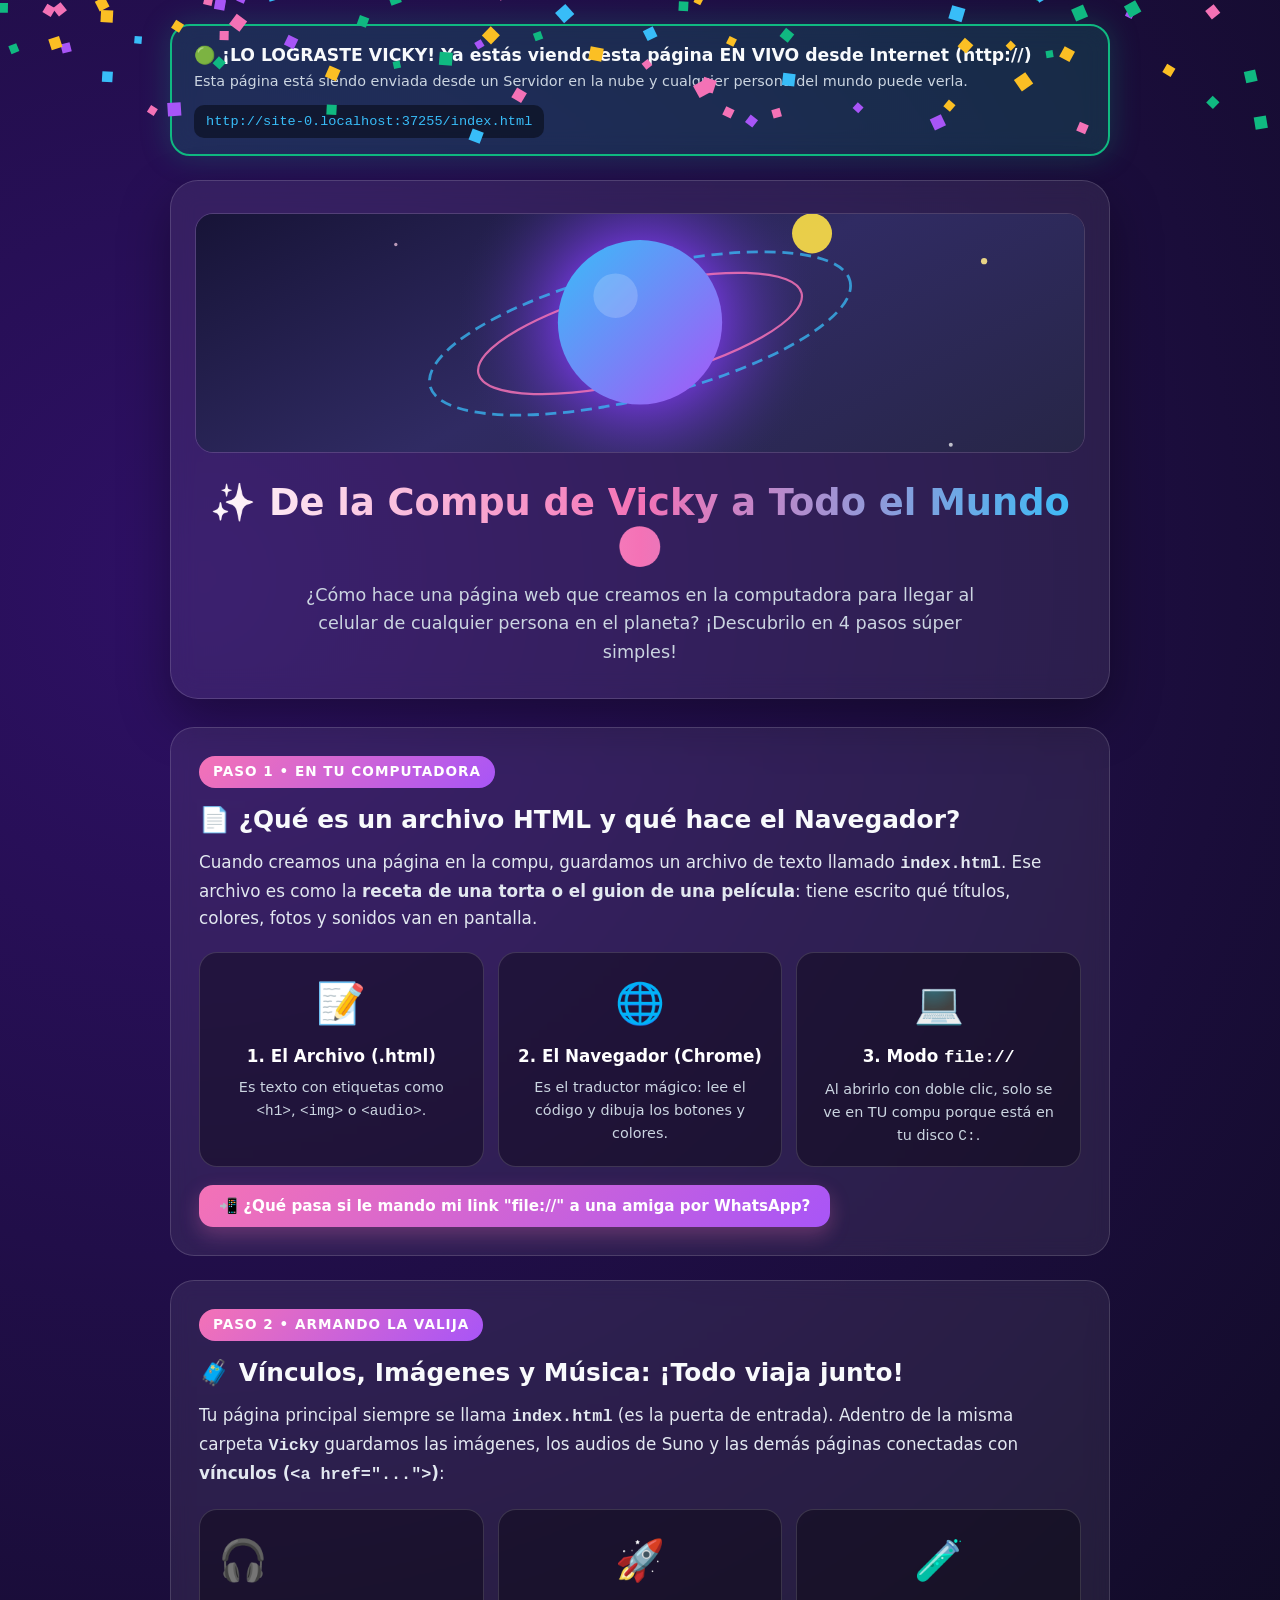
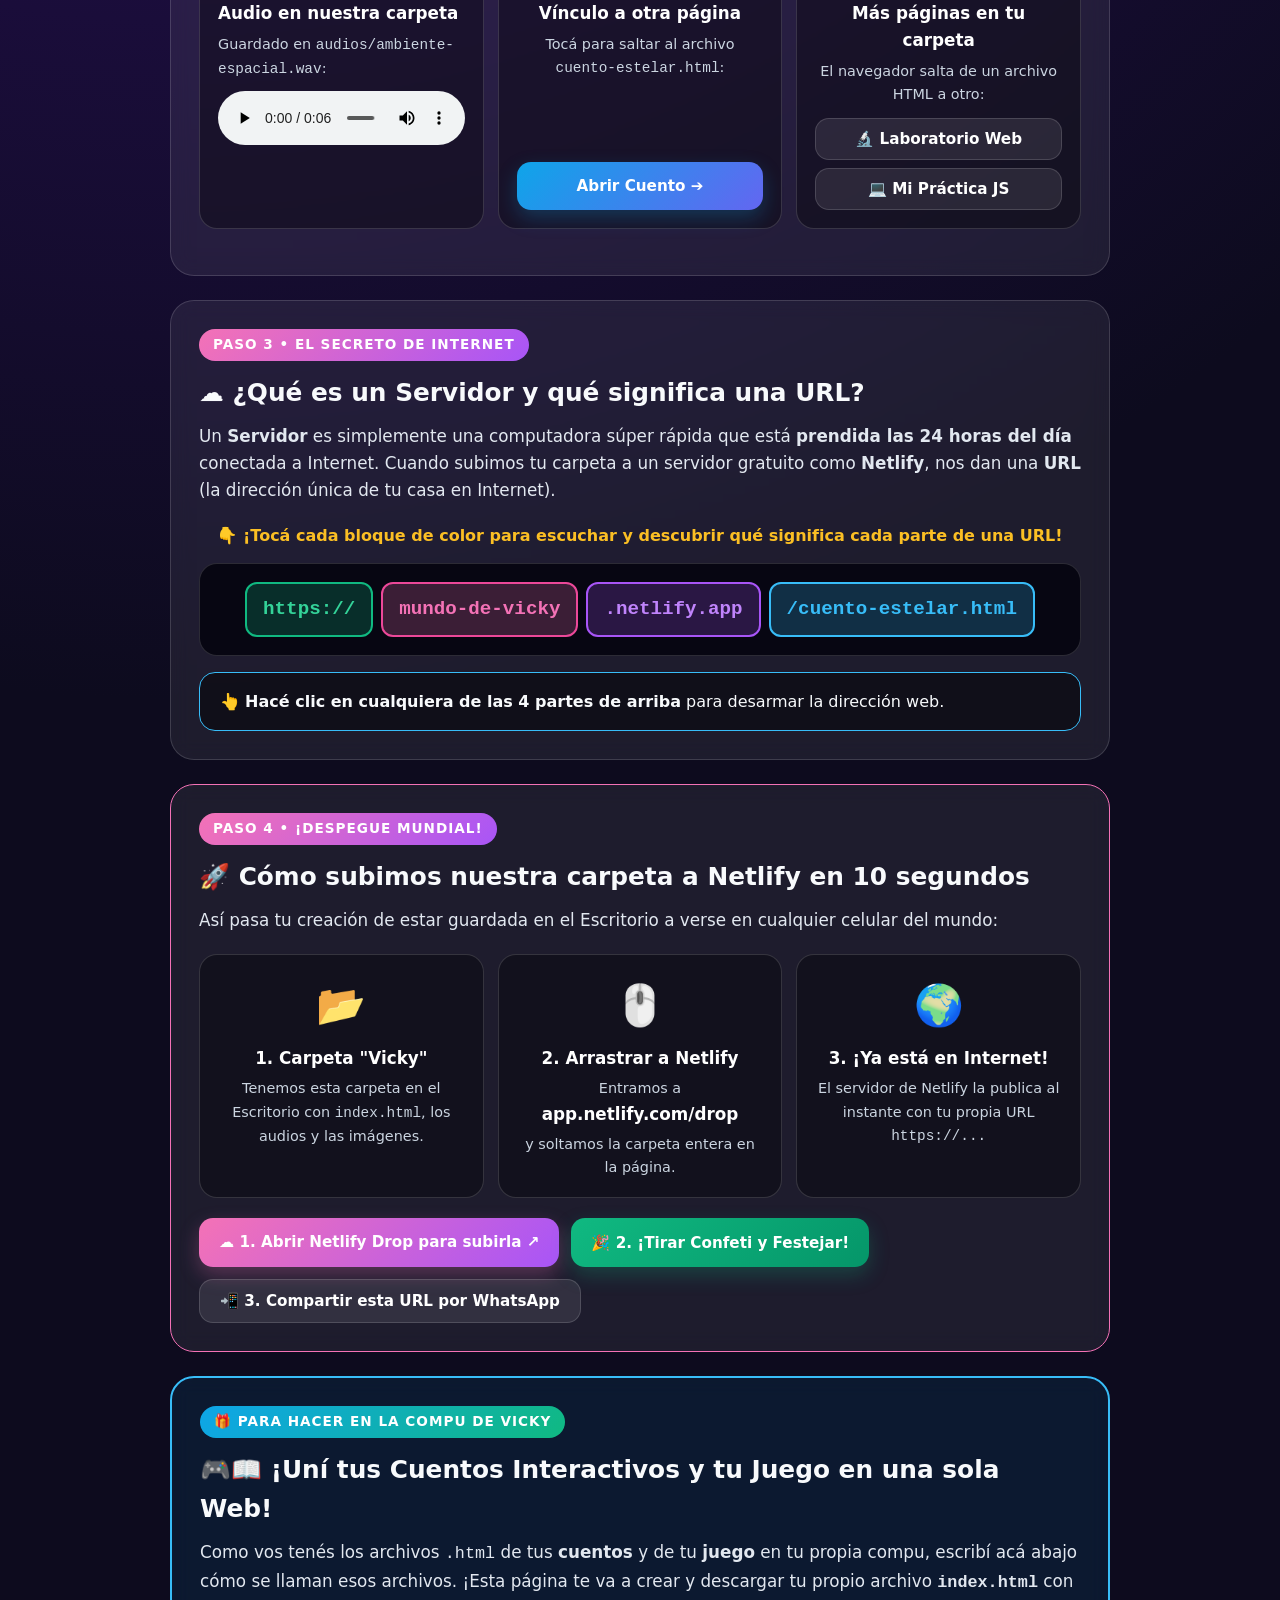
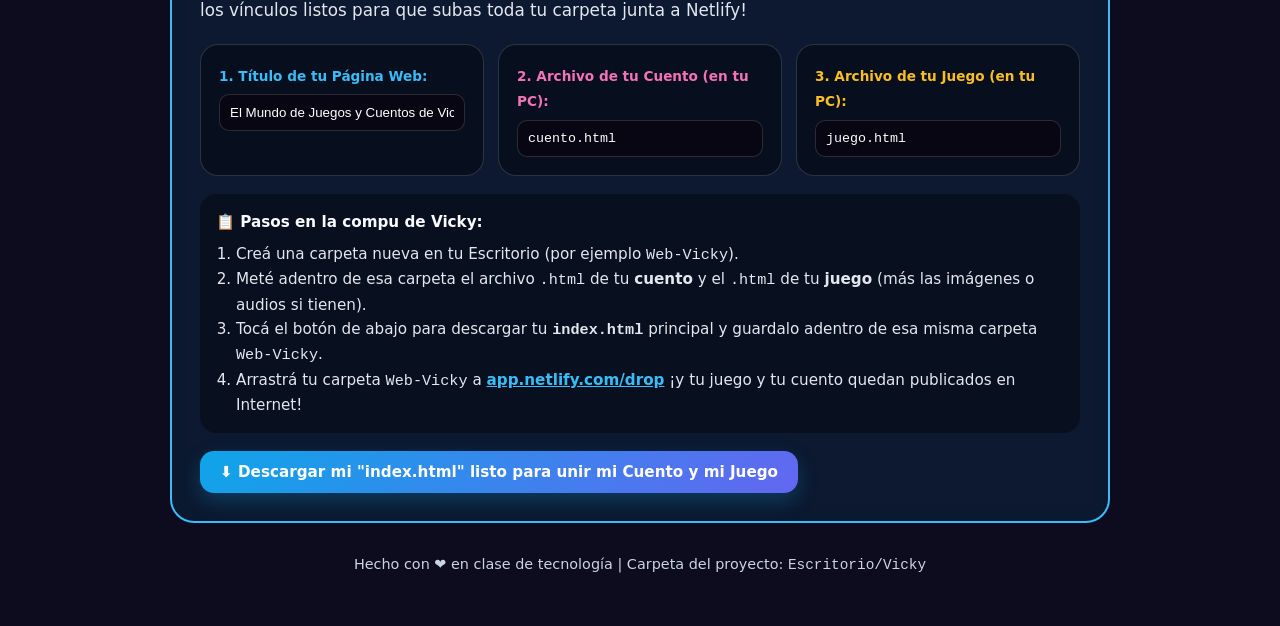
==== index.html @ 385032ac "Subir web interactiva de la clase de Vicky" ====
<!DOCTYPE html>
<html lang="es">
<head>
  <meta charset="UTF-8">
  <meta name="viewport" content="width=device-width, initial-scale=1.0">
  <title>✨ El Viaje de una Web: De la Compu de Vicky a Internet 🌍</title>
  <style>
    :root {
      --bg-dark: #0d0b1e;
      --card-bg: rgba(255, 255, 255, 0.07);
      --border: rgba(255, 255, 255, 0.15);
      --pink: #f472b6;
      --purple: #a855f7;
      --cyan: #38bdf8;
      --green: #10b981;
      --amber: #fbbf24;
      --text: #f8fafc;
      --muted: #cbd5e1;
    }

    * { box-sizing: border-box; margin: 0; padding: 0; }

    body {
      font-family: 'Segoe UI', system-ui, -apple-system, sans-serif;
      background: radial-gradient(circle at 15% 15%, #2e1065 0%, var(--bg-dark) 50%),
                  radial-gradient(circle at 85% 80%, #0c4a6e 0%, var(--bg-dark) 55%);
      color: var(--text);
      min-height: 100vh;
      padding: 24px 16px 70px;
      line-height: 1.6;
    }

    .contenedor { max-width: 940px; margin: 0 auto; position: relative; z-index: 2; }

    /* Detector Mágico Superior */
    .estado-banner {
      display: flex;
      flex-wrap: wrap;
      align-items: center;
      justify-content: space-between;
      gap: 12px;
      padding: 16px 22px;
      border-radius: 20px;
      margin-bottom: 24px;
      background: rgba(251, 191, 36, 0.14);
      border: 2px solid var(--amber);
      backdrop-filter: blur(12px);
      transition: all 0.3s ease;
    }

    .estado-banner.online {
      background: rgba(16, 185, 129, 0.18);
      border-color: var(--green);
      box-shadow: 0 0 30px rgba(16, 185, 129, 0.25);
    }

    .url-actual-pill {
      font-family: Consolas, monospace;
      font-size: 0.85rem;
      background: rgba(0, 0, 0, 0.45);
      padding: 6px 12px;
      border-radius: 10px;
      color: var(--cyan);
      word-break: break-all;
    }

    /* Encabezado Hero */
    .hero {
      text-align: center;
      background: var(--card-bg);
      border: 1px solid var(--border);
      border-radius: 28px;
      padding: 32px 24px;
      margin-bottom: 28px;
      backdrop-filter: blur(12px);
      box-shadow: 0 20px 50px rgba(0, 0, 0, 0.35);
    }

    .hero img {
      width: 100%;
      max-height: 240px;
      object-fit: cover;
      border-radius: 18px;
      margin-bottom: 20px;
      border: 1px solid var(--border);
    }

    h1 {
      font-size: 2.3rem;
      line-height: 1.2;
      margin-bottom: 12px;
      background: linear-gradient(90deg, #ffffff, var(--pink), var(--cyan));
      -webkit-background-clip: text;
      -webkit-text-fill-color: transparent;
    }

    .hero p {
      font-size: 1.1rem;
      color: var(--muted);
      max-width: 680px;
      margin: 0 auto;
    }

    /* Tarjetas de los 4 Pasos */
    .paso-card {
      background: var(--card-bg);
      border: 1px solid var(--border);
      border-radius: 24px;
      padding: 28px;
      margin-bottom: 24px;
      backdrop-filter: blur(10px);
      position: relative;
    }

    .paso-numero {
      display: inline-block;
      background: linear-gradient(135deg, var(--pink), var(--purple));
      color: #fff;
      font-weight: 800;
      font-size: 0.85rem;
      text-transform: uppercase;
      letter-spacing: 1px;
      padding: 5px 14px;
      border-radius: 999px;
      margin-bottom: 12px;
    }

    .paso-card h2 {
      font-size: 1.55rem;
      margin-bottom: 10px;
    }

    .explicacion-simple {
      font-size: 1.05rem;
      color: #e2e8f0;
      margin-bottom: 20px;
    }

    /* Diagramas visuales para chicos */
    .flujo-visual {
      display: grid;
      grid-template-columns: repeat(auto-fit, minmax(200px, 1fr));
      gap: 14px;
      margin: 18px 0;
    }

    .mini-caja {
      background: rgba(0, 0, 0, 0.35);
      border: 1px solid var(--border);
      border-radius: 18px;
      padding: 18px;
      text-align: center;
      transition: transform 0.2s ease, border-color 0.2s ease;
    }

    .mini-caja:hover {
      transform: translateY(-4px);
      border-color: var(--pink);
    }

    .mini-caja .icono {
      font-size: 2.5rem;
      margin-bottom: 8px;
      display: block;
    }

    .mini-caja strong {
      display: block;
      font-size: 1.05rem;
      margin-bottom: 6px;
      color: #fff;
    }

    .mini-caja p {
      font-size: 0.9rem;
      color: var(--muted);
    }

    /* Botones interactivos */
    .btn {
      display: inline-flex;
      align-items: center;
      gap: 8px;
      font-family: inherit;
      font-weight: 700;
      font-size: 0.95rem;
      padding: 12px 20px;
      border-radius: 14px;
      border: none;
      cursor: pointer;
      text-decoration: none;
      color: #fff;
      background: linear-gradient(135deg, var(--pink), var(--purple));
      box-shadow: 0 8px 20px rgba(244, 114, 182, 0.28);
      transition: transform 0.15s ease, opacity 0.15s ease;
    }

    .btn:hover { transform: scale(1.03); opacity: 0.95; }
    .btn-cyan { background: linear-gradient(135deg, #0ea5e9, #6366f1); box-shadow: 0 8px 20px rgba(14, 165, 233, 0.25); }
    .btn-green { background: linear-gradient(135deg, #10b981, #059669); box-shadow: 0 8px 20px rgba(16, 185, 129, 0.25); }
    .btn-outline { background: rgba(255,255,255,0.09); border: 1px solid var(--border); box-shadow: none; }

    /* Caja respuesta interactiva */
    .respuesta-box {
      margin-top: 16px;
      padding: 16px 20px;
      border-radius: 16px;
      background: rgba(0, 0, 0, 0.45);
      border: 1px solid var(--cyan);
      display: none;
      animation: aparecer 0.25s ease;
    }

    @keyframes aparecer {
      from { opacity: 0; transform: translateY(6px); }
      to { opacity: 1; transform: translateY(0); }
    }

    /* Desarmador de URL */
    .url-juguete {
      display: flex;
      flex-wrap: wrap;
      gap: 8px;
      justify-content: center;
      background: #070612;
      padding: 18px;
      border-radius: 18px;
      border: 1px solid var(--border);
      margin: 14px 0;
    }

    .pieza-url {
      font-family: Consolas, monospace;
      font-size: 1.2rem;
      font-weight: 700;
      padding: 10px 16px;
      border-radius: 12px;
      cursor: pointer;
      transition: transform 0.15s ease;
    }

    .pieza-url:hover { transform: scale(1.07); }
    .u-1 { background: rgba(16, 185, 129, 0.22); color: #34d399; border: 2px solid #10b981; }
    .u-2 { background: rgba(244, 114, 182, 0.22); color: #f472b6; border: 2px solid #ec4899; }
    .u-3 { background: rgba(168, 85, 247, 0.22); color: #c084fc; border: 2px solid #a855f7; }
    .u-4 { background: rgba(56, 189, 248, 0.22); color: #38bdf8; border: 2px solid #38bdf8; }

    audio {
      width: 100%;
      margin-top: 10px;
      border-radius: 12px;
    }

    footer {
      text-align: center;
      color: var(--muted);
      font-size: 0.9rem;
      margin-top: 30px;
    }

    #confetti {
      position: fixed;
      inset: 0;
      pointer-events: none;
      z-index: 999;
    }
  </style>
</head>
<body>

  <canvas id="confetti"></canvas>

  <div class="contenedor">

    <!-- 🚦 DETECTOR MÁGICO: Cambia solo cuando lo suben a Netlify -->
    <div class="estado-banner" id="banner-estado">
      <div>
        <div id="titulo-estado" style="font-weight: 800; font-size: 1.08rem;">
          🟠 MODO ACTUAL: Viendo el archivo desde la Compu (file://)
        </div>
        <div id="sub-estado" style="font-size: 0.9rem; color: var(--muted);">
          Todavía vive solo en este disco rígido. ¡Cuando lo subamos a Netlify este cartel se pondrá verde!
        </div>
      </div>
      <div class="url-actual-pill" id="mi-direccion"></div>
    </div>

    <!-- 🌟 PORTADA -->
    <header class="hero">
      <img src="imagenes/portada-galaxia.svg" alt="Universo Digital de Vicky">
      <h1>✨ De la Compu de Vicky a Todo el Mundo 🌍</h1>
      <p>
        ¿Cómo hace una página web que creamos en la computadora para llegar al celular de cualquier persona en el planeta? ¡Descubrilo en 4 pasos súper simples!
      </p>
    </header>

    <!-- =====================================================================
         PASO 1: EL HTML EN TU PC Y EL NAVEGADOR
         ===================================================================== -->
    <section class="paso-card">
      <span class="paso-numero">Paso 1 • En tu Computadora</span>
      <h2>📄 ¿Qué es un archivo HTML y qué hace el Navegador?</h2>
      <p class="explicacion-simple">
        Cuando creamos una página en la compu, guardamos un archivo de texto llamado <strong><code>index.html</code></strong>. Ese archivo es como la <strong>receta de una torta o el guion de una película</strong>: tiene escrito qué títulos, colores, fotos y sonidos van en pantalla.
      </p>

      <div class="flujo-visual">
        <div class="mini-caja">
          <span class="icono">📝</span>
          <strong>1. El Archivo (.html)</strong>
          <p>Es texto con etiquetas como <code>&lt;h1&gt;</code>, <code>&lt;img&gt;</code> o <code>&lt;audio&gt;</code>.</p>
        </div>
        <div class="mini-caja">
          <span class="icono">🌐</span>
          <strong>2. El Navegador (Chrome)</strong>
          <p>Es el traductor mágico: lee el código y dibuja los botones y colores.</p>
        </div>
        <div class="mini-caja">
          <span class="icono">💻</span>
          <strong>3. Modo <code>file://</code></strong>
          <p>Al abrirlo con doble clic, solo se ve en TU compu porque está en tu disco <code>C:</code>.</p>
        </div>
      </div>

      <button class="btn" onclick="mostrarWhatsApp()">
        📲 ¿Qué pasa si le mando mi link "file://" a una amiga por WhatsApp?
      </button>

      <div class="respuesta-box" id="box-whatsapp">
        <strong style="color: #f87171; font-size: 1.05rem;">❌ ¡No le va a abrir! (Error: Archivo no encontrado)</strong>
        <p style="margin-top: 6px; color: #e2e8f0;">
          Cuando el link empieza con <code>file:///C:/Users/.../Vicky/index.html</code>, le está diciendo al celular de tu amiga: <em>"Buscá adentro de tu propio teléfono la carpeta C:/Users..."</em>. ¡Como el celular de ella no tiene el disco de tu compu, necesitamos subirlo a un <strong>Servidor en Internet</strong>!
        </p>
      </div>
    </section>

    <!-- =====================================================================
         PASO 2: LA CARPETA CON VÍNCULOS, IMÁGENES Y AUDIOS
         ===================================================================== -->
    <section class="paso-card">
      <span class="paso-numero">Paso 2 • Armando la Valija</span>
      <h2>🧳 Vínculos, Imágenes y Música: ¡Todo viaja junto!</h2>
      <p class="explicacion-simple">
        Tu página principal siempre se llama <strong><code>index.html</code></strong> (es la puerta de entrada). Adentro de la misma carpeta <strong><code>Vicky</code></strong> guardamos las imágenes, los audios de Suno y las demás páginas conectadas con <strong>vínculos (<code>&lt;a href="..."&gt;</code>)</strong>:
      </p>

      <div class="flujo-visual">
        <!-- Audio en vivo -->
        <div class="mini-caja" style="text-align: left;">
          <span class="icono">🎧</span>
          <strong>Audio en nuestra carpeta</strong>
          <p>Guardado en <code>audios/ambiente-espacial.wav</code>:</p>
          <audio controls src="audios/ambiente-espacial.wav"></audio>
        </div>

        <!-- Vínculo a Cuento Interactivo -->
        <div class="mini-caja" style="display:flex; flex-direction:column; justify-content:space-between;">
          <div>
            <span class="icono">🚀</span>
            <strong>Vínculo a otra página</strong>
            <p style="margin-bottom: 12px;">Tocá para saltar al archivo <code>cuento-estelar.html</code>:</p>
          </div>
          <a class="btn btn-cyan" href="cuento-estelar.html" style="justify-content:center;">Abrir Cuento ➔</a>
        </div>

        <!-- Vínculo al Laboratorio y Práctica JS -->
        <div class="mini-caja" style="display:flex; flex-direction:column; justify-content:space-between;">
          <div>
            <span class="icono">🧪</span>
            <strong>Más páginas en tu carpeta</strong>
            <p style="margin-bottom: 12px;">El navegador salta de un archivo HTML a otro:</p>
          </div>
          <div style="display:flex; flex-direction:column; gap:8px;">
            <a class="btn btn-outline" href="laboratorio.html" style="justify-content:center; padding:8px;">🔬 Laboratorio Web</a>
            <a class="btn btn-outline" href="practica-js-vicky.html" style="justify-content:center; padding:8px;">💻 Mi Práctica JS</a>
          </div>
        </div>
      </div>
    </section>

    <!-- =====================================================================
         PASO 3: QUÉ ES UN SERVIDOR Y UNA URL
         ===================================================================== -->
    <section class="paso-card">
      <span class="paso-numero">Paso 3 • El Secreto de Internet</span>
      <h2>☁️ ¿Qué es un Servidor y qué significa una URL?</h2>
      <p class="explicacion-simple">
        Un <strong>Servidor</strong> es simplemente una computadora súper rápida que está <strong>prendida las 24 horas del día</strong> conectada a Internet. Cuando subimos tu carpeta a un servidor gratuito como <strong>Netlify</strong>, nos dan una <strong>URL</strong> (la dirección única de tu casa en Internet).
      </p>

      <p style="text-align:center; color: var(--amber); font-weight: 700; margin-bottom: 8px;">
        👇 ¡Tocá cada bloque de color para escuchar y descubrir qué significa cada parte de una URL!
      </p>

      <div class="url-juguete">
        <span class="pieza-url u-1" onclick="explicarPieza(1)">https://</span>
        <span class="pieza-url u-2" onclick="explicarPieza(2)">mundo-de-vicky</span>
        <span class="pieza-url u-3" onclick="explicarPieza(3)">.netlify.app</span>
        <span class="pieza-url u-4" onclick="explicarPieza(4)">/cuento-estelar.html</span>
      </div>

      <div class="respuesta-box" id="box-url" style="display:block;">
        👆 <strong>Hacé clic en cualquiera de las 4 partes de arriba</strong> para desarmar la dirección web.
      </div>
    </section>

    <!-- =====================================================================
         PASO 4: DE LA COMPU A NETLIFY Y A TODO EL PLANETA
         ===================================================================== -->
    <section class="paso-card" style="border-color: var(--pink);">
      <span class="paso-numero">Paso 4 • ¡Despegue Mundial!</span>
      <h2>🚀 Cómo subimos nuestra carpeta a Netlify en 10 segundos</h2>
      <p class="explicacion-simple">
        Así pasa tu creación de estar guardada en el Escritorio a verse en cualquier celular del mundo:
      </p>

      <div class="flujo-visual">
        <div class="mini-caja">
          <span class="icono">📂</span>
          <strong>1. Carpeta "Vicky"</strong>
          <p>Tenemos esta carpeta en el Escritorio con <code>index.html</code>, los audios y las imágenes.</p>
        </div>
        <div class="mini-caja">
          <span class="icono">🖱️</span>
          <strong>2. Arrastrar a Netlify</strong>
          <p>Entramos a <strong>app.netlify.com/drop</strong> y soltamos la carpeta entera en la página.</p>
        </div>
        <div class="mini-caja">
          <span class="icono">🌍</span>
          <strong>3. ¡Ya está en Internet!</strong>
          <p>El servidor de Netlify la publica al instante con tu propia URL <code>https://...</code></p>
        </div>
      </div>

      <div style="display:flex; flex-wrap:wrap; gap:12px; margin-top: 20px;">
        <a class="btn" href="https://app.netlify.com/drop" target="_blank">
          ☁️ 1. Abrir Netlify Drop para subirla ↗
        </a>
        <button class="btn btn-green" onclick="festejarConConfeti()">
          🎉 2. ¡Tirar Confeti y Festejar!
        </button>
        <button class="btn btn-outline" onclick="compartirPorWhatsApp()">
          📲 3. Compartir esta URL por WhatsApp
        </button>
      </div>
    </section>

    <!-- =====================================================================
         BONUS ESPECIAL: GENERADOR DE PORTADA PARA LA COMPU DE VICKY
         ===================================================================== -->
    <section class="paso-card" style="border: 2px solid var(--cyan); background: rgba(14, 165, 233, 0.09);">
      <span class="paso-numero" style="background: linear-gradient(135deg, #0ea5e9, #10b981);">🎁 Para hacer en la Compu de Vicky</span>
      <h2>🎮📖 ¡Uní tus Cuentos Interactivos y tu Juego en una sola Web!</h2>
      <p class="explicacion-simple">
        Como vos tenés los archivos <code>.html</code> de tus <strong>cuentos</strong> y de tu <strong>juego</strong> en tu propia compu, escribí acá abajo cómo se llaman esos archivos. ¡Esta página te va a crear y descargar tu propio archivo <strong><code>index.html</code></strong> con los vínculos listos para que subas toda tu carpeta junta a Netlify!
      </p>

      <div class="flujo-visual" style="text-align:left;">
        <div class="mini-caja" style="text-align:left;">
          <label style="font-size:0.85rem; color:var(--cyan); font-weight:700;">1. Título de tu Página Web:</label>
          <input id="gen-titulo" type="text" value="El Mundo de Juegos y Cuentos de Vicky" style="width:100%; margin-top:6px; padding:10px; border-radius:10px; border:1px solid var(--border); background:#070612; color:#fff;">
        </div>

        <div class="mini-caja" style="text-align:left;">
          <label style="font-size:0.85rem; color:var(--pink); font-weight:700;">2. Archivo de tu Cuento (en tu PC):</label>
          <input id="gen-cuento" type="text" value="cuento.html" placeholder="Ej: cuento.html" style="width:100%; margin-top:6px; padding:10px; border-radius:10px; border:1px solid var(--border); background:#070612; color:#fff; font-family:Consolas,monospace;">
        </div>

        <div class="mini-caja" style="text-align:left;">
          <label style="font-size:0.85rem; color:var(--amber); font-weight:700;">3. Archivo de tu Juego (en tu PC):</label>
          <input id="gen-juego" type="text" value="juego.html" placeholder="Ej: juego.html" style="width:100%; margin-top:6px; padding:10px; border-radius:10px; border:1px solid var(--border); background:#070612; color:#fff; font-family:Consolas,monospace;">
        </div>
      </div>

      <div style="background: rgba(0,0,0,0.35); padding: 16px; border-radius: 16px; margin-bottom: 18px; font-size: 0.95rem;">
        <strong>📋 Pasos en la compu de Vicky:</strong>
        <ol style="margin-left: 20px; margin-top: 8px; color: #e2e8f0;">
          <li>Creá una carpeta nueva en tu Escritorio (por ejemplo <code>Web-Vicky</code>).</li>
          <li>Meté adentro de esa carpeta el archivo <code>.html</code> de tu <strong>cuento</strong> y el <code>.html</code> de tu <strong>juego</strong> (más las imágenes o audios si tienen).</li>
          <li>Tocá el botón de abajo para descargar tu <strong><code>index.html</code></strong> principal y guardalo adentro de esa misma carpeta <code>Web-Vicky</code>.</li>
          <li>Arrastrá tu carpeta <code>Web-Vicky</code> a <a href="https://app.netlify.com/drop" target="_blank" style="color:var(--cyan); font-weight:700;">app.netlify.com/drop</a> ¡y tu juego y tu cuento quedan publicados en Internet!</li>
        </ol>
      </div>

      <button class="btn btn-cyan" onclick="descargarPortadaVicky()">
        ⬇️ Descargar mi "index.html" listo para unir mi Cuento y mi Juego
      </button>
    </section>

    <footer>
      Hecho con ❤️ en clase de tecnología | Carpeta del proyecto: <code>Escritorio/Vicky</code>
    </footer>

  </div>

  <script>
    // Sonidos musicales suaves generados en el navegador
    let ctx = null;
    function sonarNota(freq, dur = 0.2, delay = 0) {
      try {
        if (!ctx) ctx = new (window.AudioContext || window.webkitAudioContext)();
        if (ctx.state === 'suspended') ctx.resume();
        const osc = ctx.createOscillator();
        const gain = ctx.createGain();
        osc.type = 'triangle';
        osc.frequency.setValueAtTime(freq, ctx.currentTime + delay);
        gain.gain.setValueAtTime(0.001, ctx.currentTime + delay);
        gain.gain.exponentialRampToValueAtTime(0.16, ctx.currentTime + delay + 0.02);
        gain.gain.exponentialRampToValueAtTime(0.0001, ctx.currentTime + delay + dur);
        osc.connect(gain);
        gain.connect(ctx.destination);
        osc.start(ctx.currentTime + delay);
        osc.stop(ctx.currentTime + delay + dur + 0.02);
      } catch (e) {}
    }

    function mostrarWhatsApp() {
      sonarNota(220, 0.18, 0);
      sonarNota(175, 0.25, 0.14);
      document.getElementById('box-whatsapp').style.display = 'block';
    }

    function explicarPieza(num) {
      const box = document.getElementById('box-url');
      const Textos = {
        1: {
          nota: 523.25,
          titulo: '🔒 1. Protocolo Seguro (https://)',
          desc: 'Le dice al navegador que ya NO busque en tu disco rígido (file://), sino que pida la página por Internet con candadito de seguridad.'
        },
        2: {
          nota: 659.25,
          titulo: '✨ 2. Tu Nombre en Internet (mundo-de-vicky)',
          desc: 'Es el nombre único que vos elegís para tu proyecto (sin espacios, usando guiones).'
        },
        3: {
          nota: 783.99,
          titulo: '☁️ 3. El Servidor que te aloja (.netlify.app)',
          desc: 'Es el apellido del servidor gratuito donde vive guardada tu carpeta las 24 horas.'
        },
        4: {
          nota: 1046.50,
          titulo: '📄 4. El Archivo que estás abriendo (/cuento-estelar.html)',
          desc: 'Indica qué página de tu carpeta querés ver. Si no escribís nada al final, el servidor abre automáticamente tu index.html.'
        }
      };
      const item = Textos[num];
      sonarNota(item.nota, 0.25, 0);
      box.innerHTML = `<strong style="color: #f472b6; font-size: 1.08rem;">${item.titulo}</strong><p style="margin-top:5px; color:#e2e8f0;">${item.desc}</p>`;
    }

    function festejarConConfeti() {
      [523.25, 659.25, 783.99, 1046.50].forEach((n, i) => sonarNota(n, 0.3, i * 0.11));
      const canvas = document.getElementById('confetti');
      const c = canvas.getContext('2d');
      canvas.width = window.innerWidth;
      canvas.height = window.innerHeight;
      const colores = ['#f472b6', '#a855f7', '#38bdf8', '#10b981', '#fbbf24'];
      const piezas = Array.from({ length: 120 }, () => ({
        x: Math.random() * canvas.width,
        y: -20 - Math.random() * 180,
        tam: 7 + Math.random() * 7,
        col: colores[Math.floor(Math.random() * colores.length)],
        vy: 3 + Math.random() * 4,
        vx: -2 + Math.random() * 4,
        rot: Math.random() * Math.PI
      }));
      let f = 0;
      function animar() {
        c.clearRect(0, 0, canvas.width, canvas.height);
        piezas.forEach(p => {
          p.x += p.vx;
          p.y += p.vy;
          p.rot += 0.08;
          c.save();
          c.translate(p.x, p.y);
          c.rotate(p.rot);
          c.fillStyle = p.col;
          c.fillRect(-p.tam / 2, -p.tam / 2, p.tam, p.tam);
          c.restore();
        });
        if (++f < 190) requestAnimationFrame(animar);
        else c.clearRect(0, 0, canvas.width, canvas.height);
      }
      animar();
    }

    function compartirPorWhatsApp() {
      const url = window.location.href;
      const msg = encodeURIComponent('¡Mirá la página web que hicimos y subimos a Internet! 🚀✨ ' + url);
      window.open('https://wa.me/?text=' + msg, '_blank');
    }

    function descargarPortadaVicky() {
      const titulo = document.getElementById('gen-titulo').value.trim() || 'El Portal de Vicky';
      let archivoCuento = document.getElementById('gen-cuento').value.trim() || 'cuento.html';
      let archivoJuego = document.getElementById('gen-juego').value.trim() || 'juego.html';
      if (!archivoCuento.endsWith('.html')) archivoCuento += '.html';
      if (!archivoJuego.endsWith('.html')) archivoJuego += '.html';

      const htmlGenerado = `<!DOCTYPE html>
<html lang="es">
<head>
  <meta charset="UTF-8">
  <meta name="viewport" content="width=device-width, initial-scale=1.0">
  <title>${titulo}</title>
  <style>
    * { box-sizing: border-box; margin: 0; padding: 0; }
    body {
      font-family: 'Segoe UI', system-ui, sans-serif;
      background: radial-gradient(circle at top, #3b0764, #0f172a 70%);
      color: #f8fafc;
      min-height: 100vh;
      display: flex;
      align-items: center;
      justify-content: center;
      padding: 24px;
      text-align: center;
    }
    .portal {
      max-width: 720px;
      width: 100%;
      background: rgba(255,255,255,0.08);
      border: 1px solid rgba(255,255,255,0.18);
      border-radius: 28px;
      padding: 36px 24px;
      backdrop-filter: blur(12px);
      box-shadow: 0 20px 50px rgba(0,0,0,0.4);
    }
    h1 {
      font-size: 2.3rem;
      margin-bottom: 10px;
      background: linear-gradient(90deg, #fff, #f472b6, #38bdf8);
      -webkit-background-clip: text;
      -webkit-text-fill-color: transparent;
    }
    p.sub { color: #cbd5e1; margin-bottom: 28px; font-size: 1.1rem; }
    .tarjetas {
      display: grid;
      grid-template-columns: repeat(auto-fit, minmax(240px, 1fr));
      gap: 18px;
    }
    .card {
      background: rgba(0,0,0,0.35);
      border: 1px solid rgba(255,255,255,0.15);
      border-radius: 20px;
      padding: 24px;
      transition: transform 0.2s;
    }
    .card:hover { transform: translateY(-5px); border-color: #f472b6; }
    .icono { font-size: 3rem; margin-bottom: 10px; display: block; }
    .btn {
      display: inline-block;
      margin-top: 14px;
      padding: 12px 22px;
      border-radius: 14px;
      text-decoration: none;
      color: #fff;
      font-weight: 700;
      background: linear-gradient(135deg, #ec4899, #8b5cf6);
    }
    .btn-juego { background: linear-gradient(135deg, #0ea5e9, #10b981); }
  </style>
</head>
<body>
  <main class="portal">
    <h1>✨ ${titulo} ✨</h1>
    <p class="sub">¡Bienvenidos a mi sitio web oficial en Internet! Elegí una aventura:</p>
    <div class="tarjetas">
      <div class="card">
        <span class="icono">📖</span>
        <h2>Mi Cuento Interactivo</h2>
        <p style="color:#cbd5e1; font-size:0.92rem; margin-top:6px;">Entrá a leer y elegir tu propio camino en la historia.</p>
        <a class="btn" href="${archivoCuento}">Abrir Cuento ➔</a>
      </div>
      <div class="card">
        <span class="icono">🎮</span>
        <h2>Mi Videojuego</h2>
        <p style="color:#cbd5e1; font-size:0.92rem; margin-top:6px;">Jugá directamente desde el navegador de tu compu o celular.</p>
        <a class="btn btn-juego" href="${archivoJuego}">Jugar Ahora ➔</a>
      </div>
    </div>
  </main>
</body>
</html>`;

      const blob = new Blob([htmlGenerado], { type: 'text/html;charset=utf-8' });
      const link = document.createElement('a');
      link.href = URL.createObjectURL(blob);
      link.download = 'index.html';
      link.click();
      festejarConConfeti();
    }

    // Detector automático de si está en la PC (file://) o ya subida a Netlify (https://)
    window.addEventListener('DOMContentLoaded', () => {
      const proto = window.location.protocol;
      const host = window.location.hostname;
      const banner = document.getElementById('banner-estado');
      const titulo = document.getElementById('titulo-estado');
      const sub = document.getElementById('sub-estado');
      document.getElementById('mi-direccion').textContent = window.location.href;

      if (proto === 'https:' || (proto === 'http:' && host !== 'localhost' && host !== '127.0.0.1')) {
        banner.classList.add('online');
        titulo.innerHTML = '🟢 ¡LO LOGRASTE VICKY! Ya estás viendo esta página EN VIVO desde Internet (' + proto + '//)';
        sub.innerHTML = 'Esta página está siendo enviada desde un Servidor en la nube y cualquier persona del mundo puede verla.';
        setTimeout(festejarConConfeti, 400);
      } else if (proto === 'http:') {
        banner.style.borderColor = '#38bdf8';
        banner.style.background = 'rgba(56, 189, 248, 0.16)';
        titulo.innerHTML = '🔵 MODO SERVIDOR LOCAL (http://localhost)';
        sub.innerHTML = 'Tu computadora está actuando como servidor de prueba antes de subirlo a Netlify.';
      }
    });
  </script>
</body>
</html>
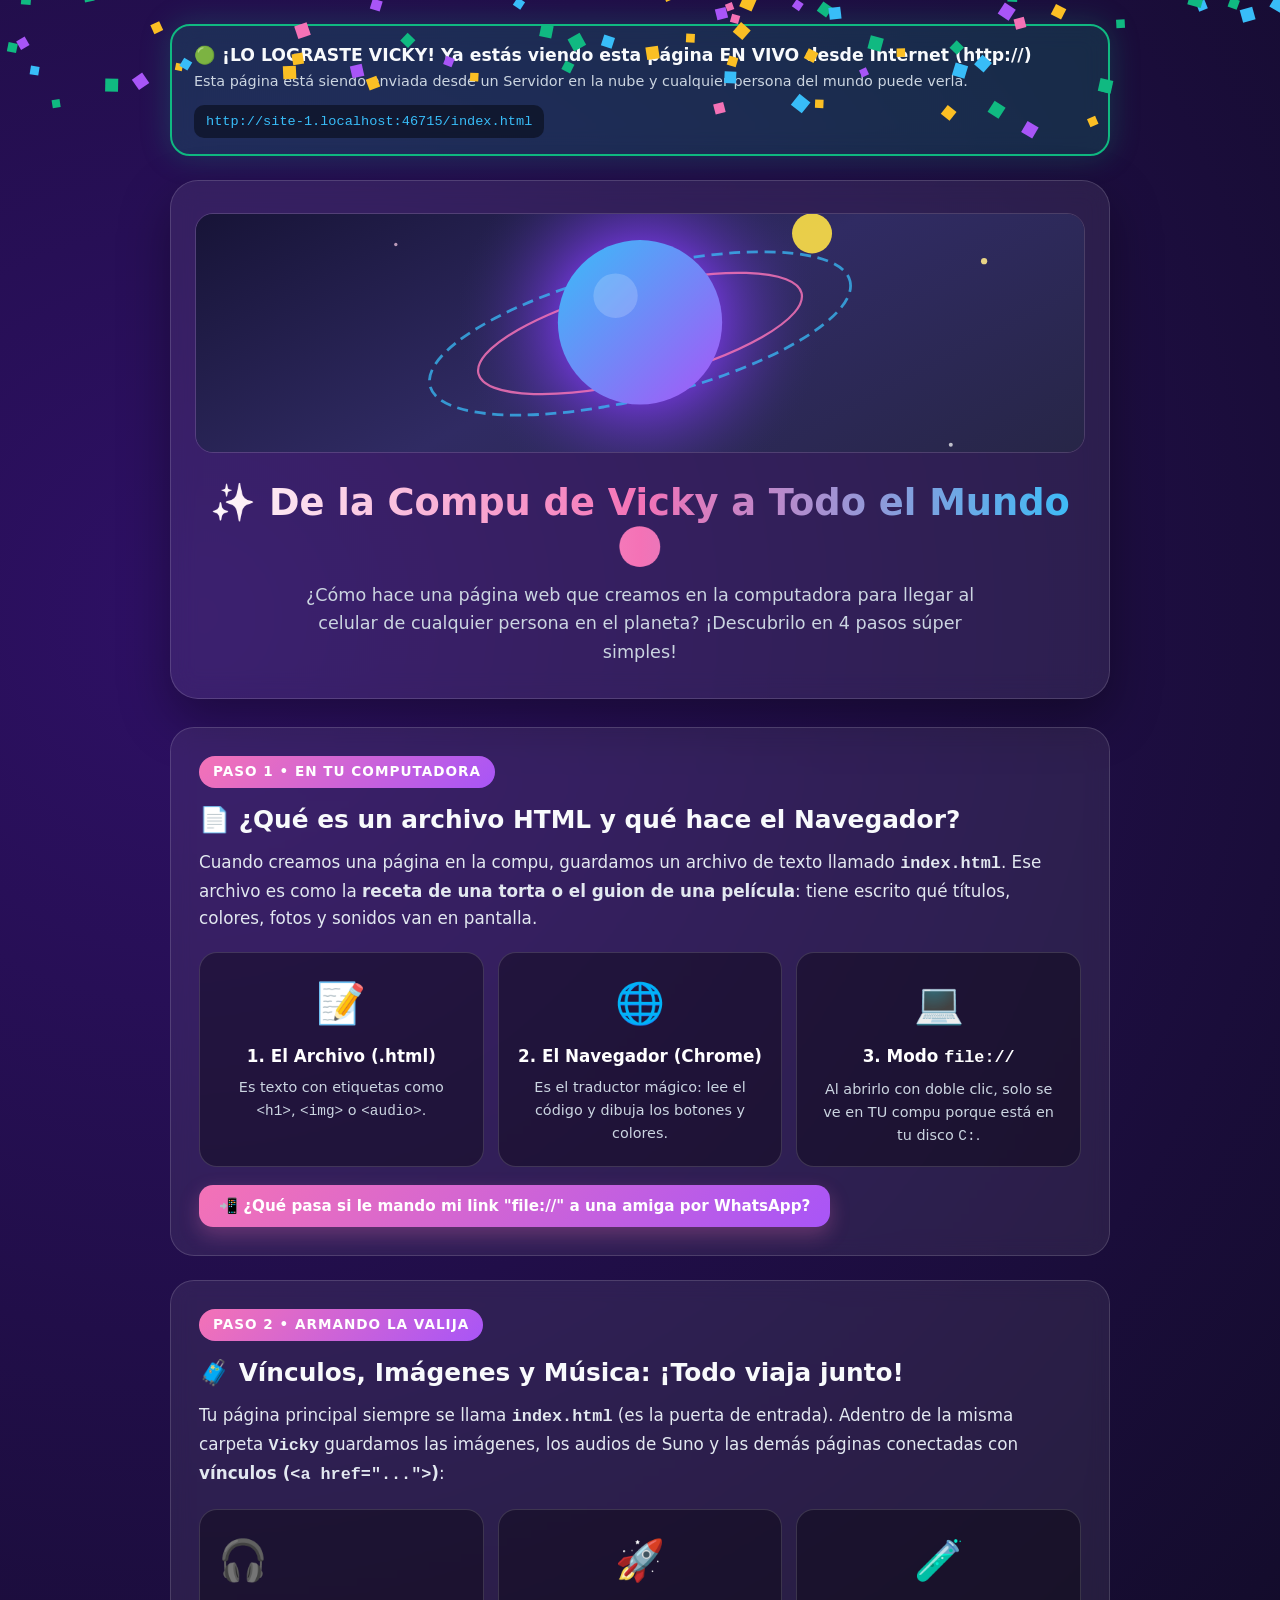
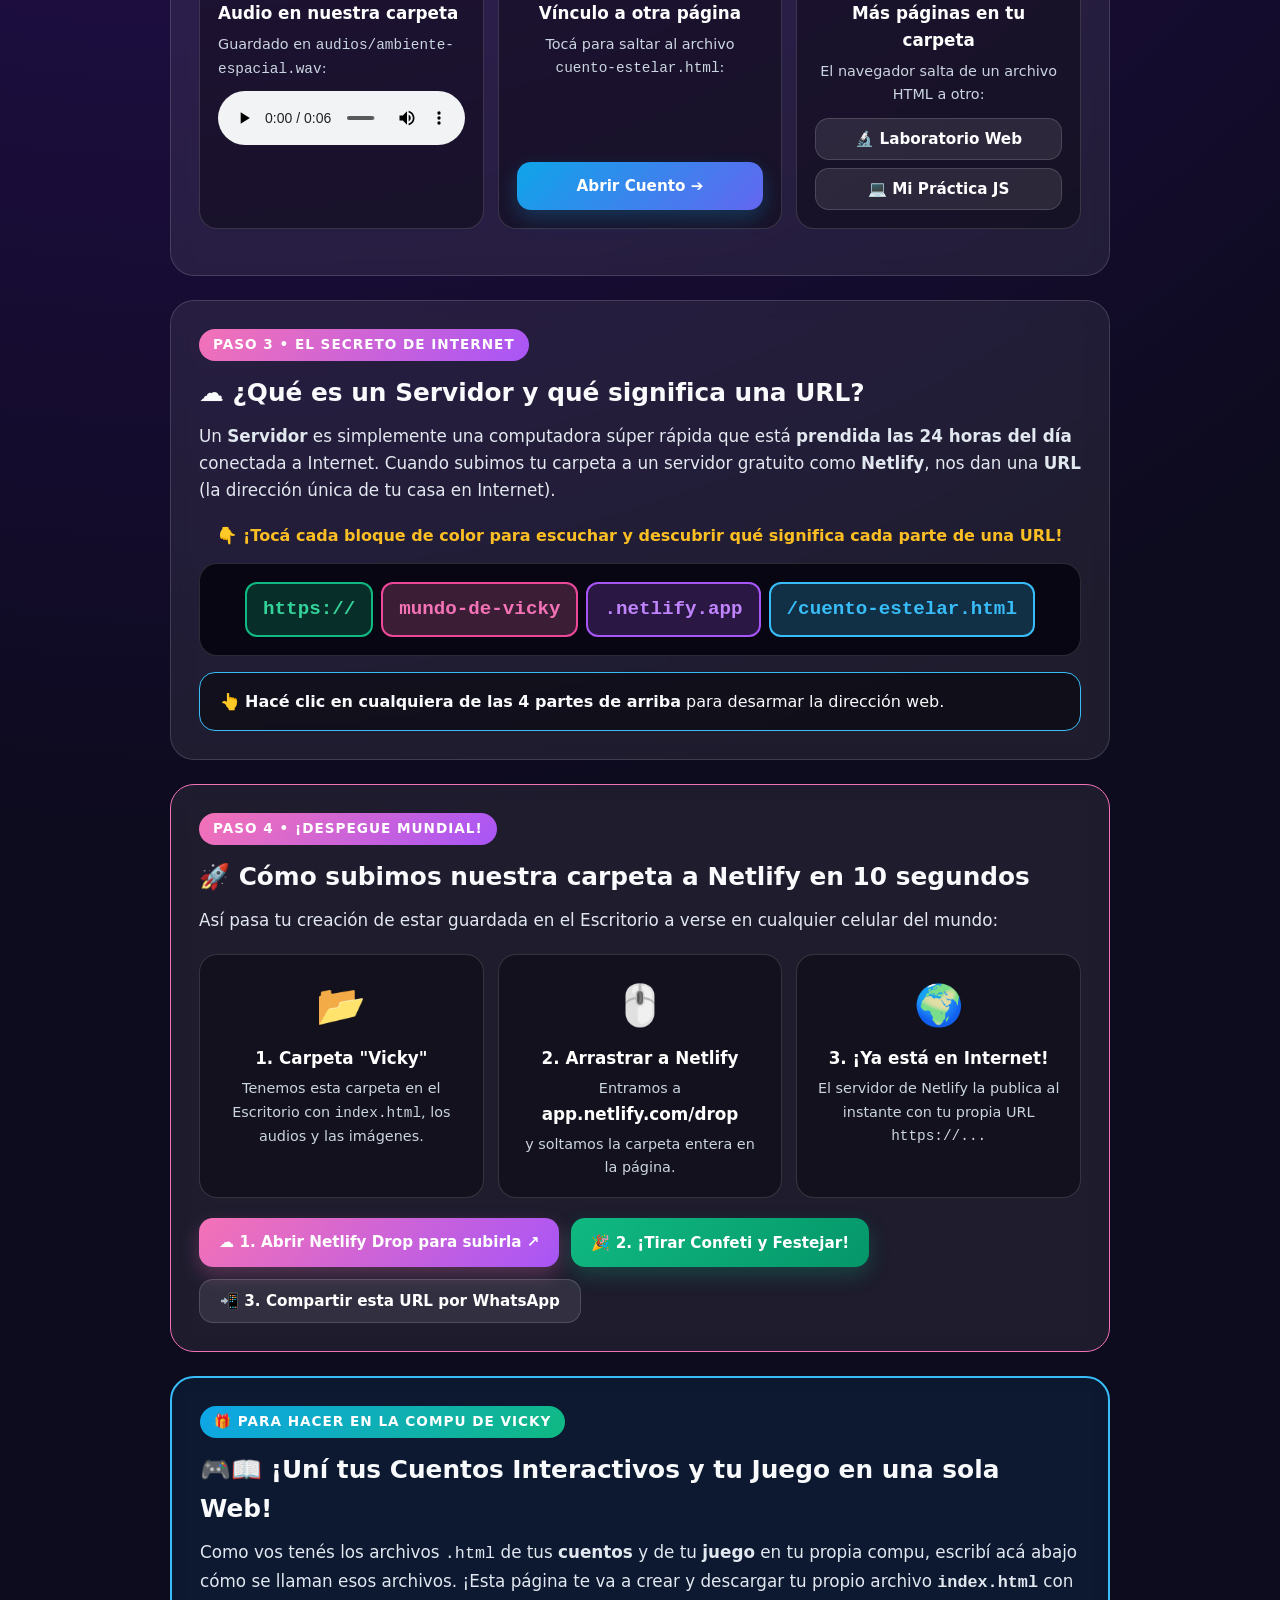
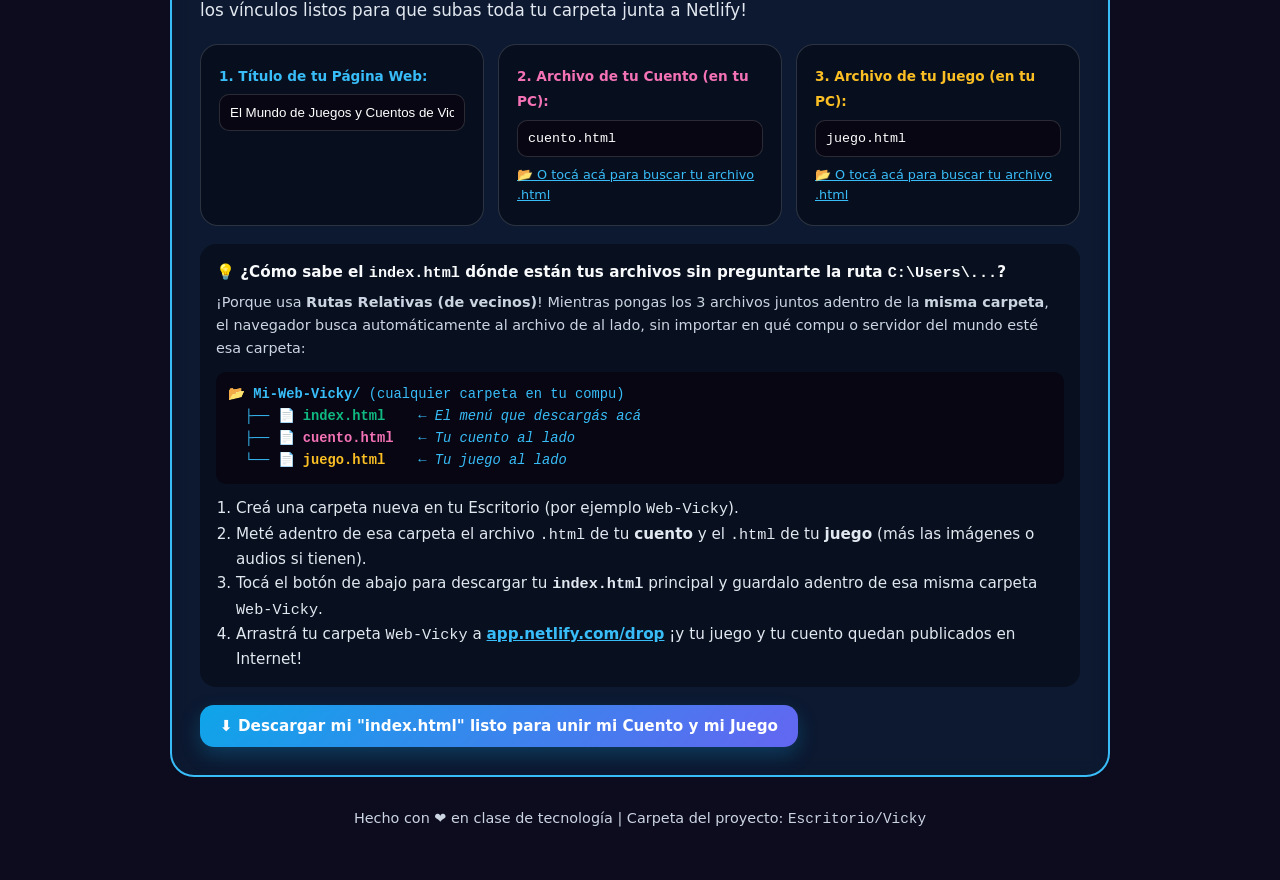
==== commit 568e3f9e: "Agregar selector de archivos y explicacion visual de rutas relativas" ====
--- a/index.html
+++ b/index.html
@@ -463,17 +463,36 @@
 
         <div class="mini-caja" style="text-align:left;">
           <label style="font-size:0.85rem; color:var(--pink); font-weight:700;">2. Archivo de tu Cuento (en tu PC):</label>
-          <input id="gen-cuento" type="text" value="cuento.html" placeholder="Ej: cuento.html" style="width:100%; margin-top:6px; padding:10px; border-radius:10px; border:1px solid var(--border); background:#070612; color:#fff; font-family:Consolas,monospace;">
+          <input id="gen-cuento" type="text" value="cuento.html" placeholder="Ej: cuento.html o cuento/index.html" style="width:100%; margin-top:6px; padding:10px; border-radius:10px; border:1px solid var(--border); background:#070612; color:#fff; font-family:Consolas,monospace;">
+          <label style="display:inline-block; margin-top:8px; font-size:0.8rem; color:var(--cyan); cursor:pointer; text-decoration:underline;">
+            📂 O tocá acá para buscar tu archivo .html
+            <input type="file" accept=".html,.htm" style="display:none;" onchange="detectarNombreArchivo(this, 'gen-cuento', 'cuento.html')">
+          </label>
         </div>
 
         <div class="mini-caja" style="text-align:left;">
           <label style="font-size:0.85rem; color:var(--amber); font-weight:700;">3. Archivo de tu Juego (en tu PC):</label>
-          <input id="gen-juego" type="text" value="juego.html" placeholder="Ej: juego.html" style="width:100%; margin-top:6px; padding:10px; border-radius:10px; border:1px solid var(--border); background:#070612; color:#fff; font-family:Consolas,monospace;">
-        </div>
-      </div>
+          <input id="gen-juego" type="text" value="juego.html" placeholder="Ej: juego.html o juego/index.html" style="width:100%; margin-top:6px; padding:10px; border-radius:10px; border:1px solid var(--border); background:#070612; color:#fff; font-family:Consolas,monospace;">
+          <label style="display:inline-block; margin-top:8px; font-size:0.8rem; color:var(--cyan); cursor:pointer; text-decoration:underline;">
+            📂 O tocá acá para buscar tu archivo .html
+            <input type="file" accept=".html,.htm" style="display:none;" onchange="detectarNombreArchivo(this, 'gen-juego', 'juego.html')">
+          </label>
+        </div>
+      </div>
+
+      <div id="aviso-nombre" style="display:none; background:rgba(251,191,36,0.18); border:1px solid var(--amber); padding:12px 16px; border-radius:12px; margin-bottom:14px; font-size:0.9rem; color:#fef08a;"></div>
 
       <div style="background: rgba(0,0,0,0.35); padding: 16px; border-radius: 16px; margin-bottom: 18px; font-size: 0.95rem;">
-        <strong>📋 Pasos en la compu de Vicky:</strong>
+        <strong>💡 ¿Cómo sabe el <code>index.html</code> dónde están tus archivos sin preguntarte la ruta <code>C:\Users\...</code>?</strong>
+        <p style="color:#cbd5e1; margin: 6px 0 12px; font-size:0.9rem;">
+          ¡Porque usa <strong>Rutas Relativas (de vecinos)</strong>! Mientras pongas los 3 archivos juntos adentro de la <strong>misma carpeta</strong>, el navegador busca automáticamente al archivo de al lado, sin importar en qué compu o servidor del mundo esté esa carpeta:
+        </p>
+        <div style="font-family:Consolas,monospace; background:#070612; padding:12px; border-radius:10px; color:#38bdf8; font-size:0.86rem; margin-bottom:12px;">
+          📂 <strong>Mi-Web-Vicky/</strong> (cualquier carpeta en tu compu)<br>
+          &nbsp;&nbsp;├── 📄 <strong style="color:#10b981;">index.html</strong> &nbsp;&nbsp;&nbsp;← <em>El menú que descargás acá</em><br>
+          &nbsp;&nbsp;├── 📄 <strong style="color:#f472b6;">cuento.html</strong> &nbsp;&nbsp;← <em>Tu cuento al lado</em><br>
+          &nbsp;&nbsp;└── 📄 <strong style="color:#fbbf24;">juego.html</strong> &nbsp;&nbsp;&nbsp;← <em>Tu juego al lado</em>
+        </div>
         <ol style="margin-left: 20px; margin-top: 8px; color: #e2e8f0;">
           <li>Creá una carpeta nueva en tu Escritorio (por ejemplo <code>Web-Vicky</code>).</li>
           <li>Meté adentro de esa carpeta el archivo <code>.html</code> de tu <strong>cuento</strong> y el <code>.html</code> de tu <strong>juego</strong> (más las imágenes o audios si tienen).</li>
@@ -591,6 +610,21 @@
       window.open('https://wa.me/?text=' + msg, '_blank');
     }
 
+    function detectarNombreArchivo(inputEl, targetInputId, nombreSugerido) {
+      if (!inputEl.files || !inputEl.files[0]) return;
+      const nombreReal = inputEl.files[0].name;
+      const aviso = document.getElementById('aviso-nombre');
+      if (nombreReal.toLowerCase() === 'index.html') {
+        document.getElementById(targetInputId).value = nombreSugerido;
+        aviso.style.display = 'block';
+        aviso.innerHTML = `⚠️ <strong>¡Atención!</strong> El archivo que elegiste se llama <code>index.html</code>. Como la portada principal ya se llama <code>index.html</code>, cambiále el nombre a tu archivo por <strong><code>${nombreSugerido}</code></strong> cuando lo guardes en la carpeta.`;
+      } else {
+        document.getElementById(targetInputId).value = nombreReal;
+        aviso.style.display = 'none';
+      }
+      sonarNota(659.25, 0.2, 0);
+    }
+
     function descargarPortadaVicky() {
       const titulo = document.getElementById('gen-titulo').value.trim() || 'El Portal de Vicky';
       let archivoCuento = document.getElementById('gen-cuento').value.trim() || 'cuento.html';
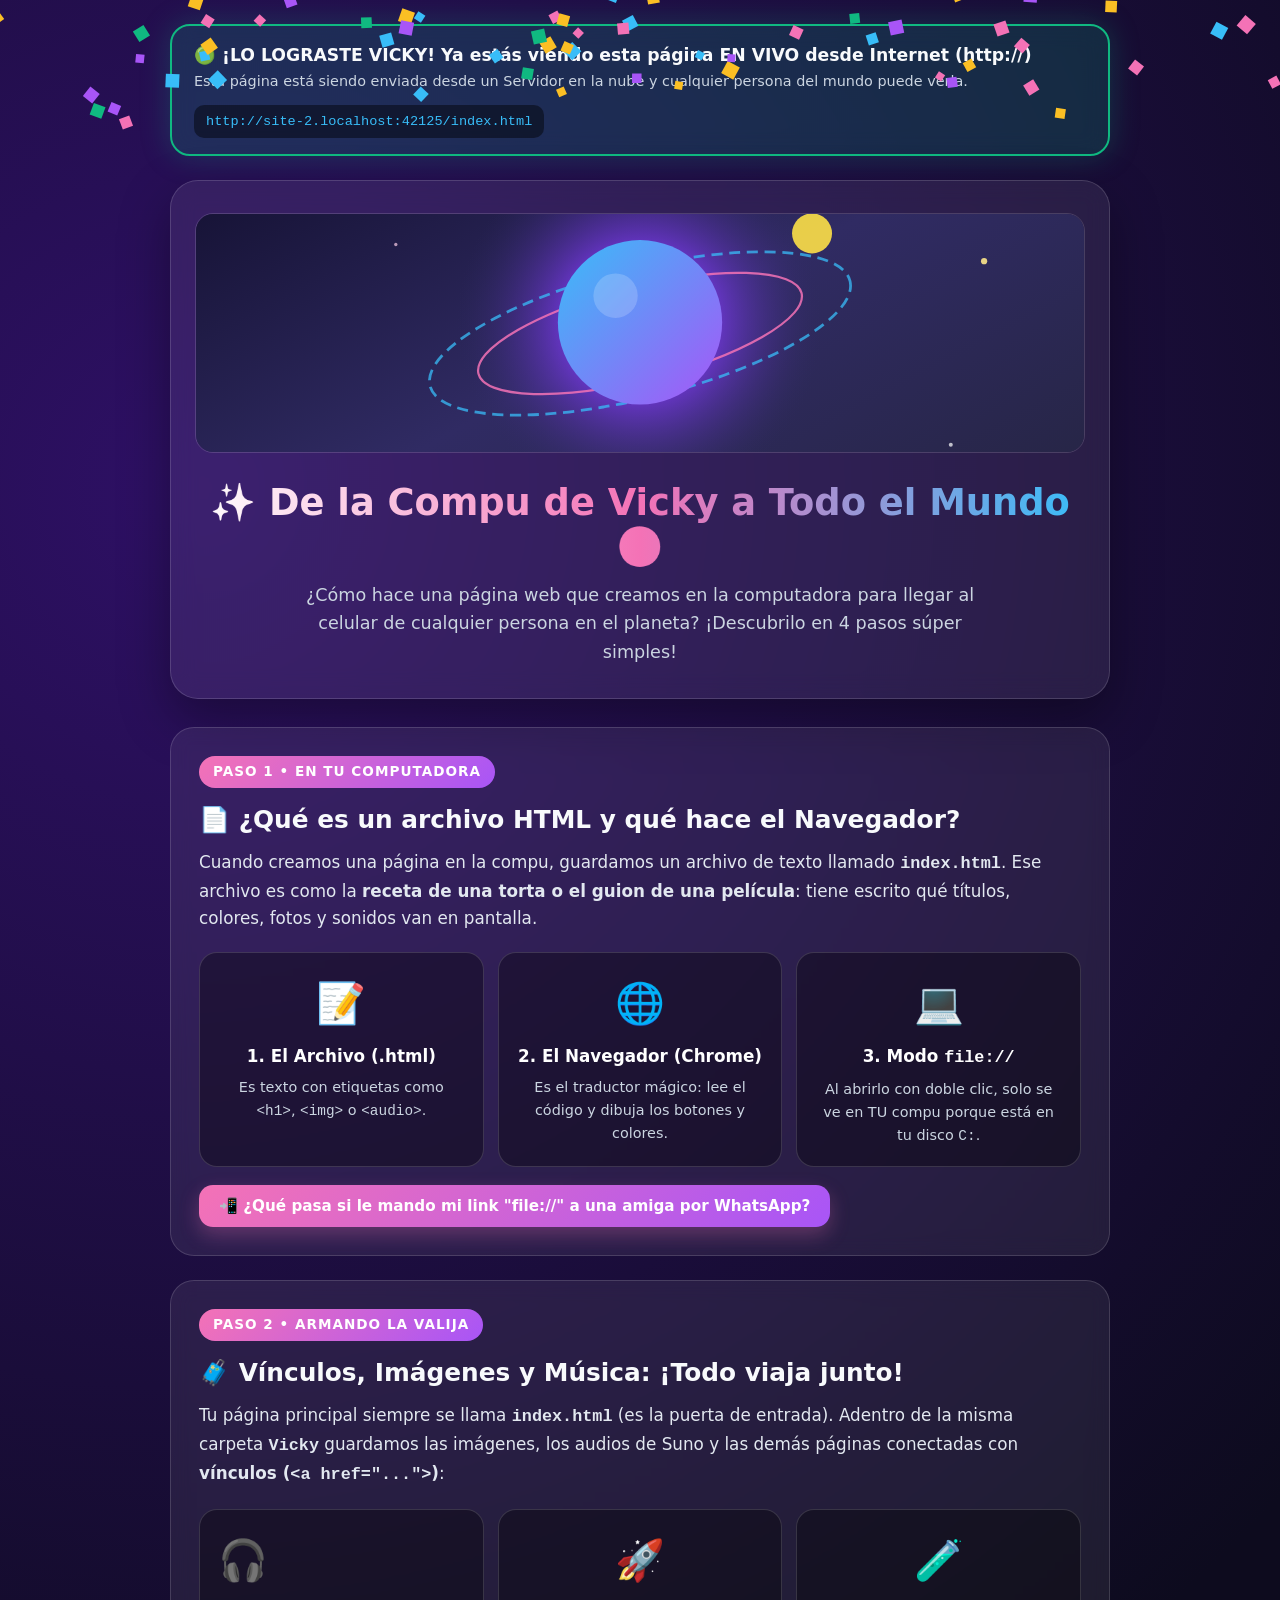
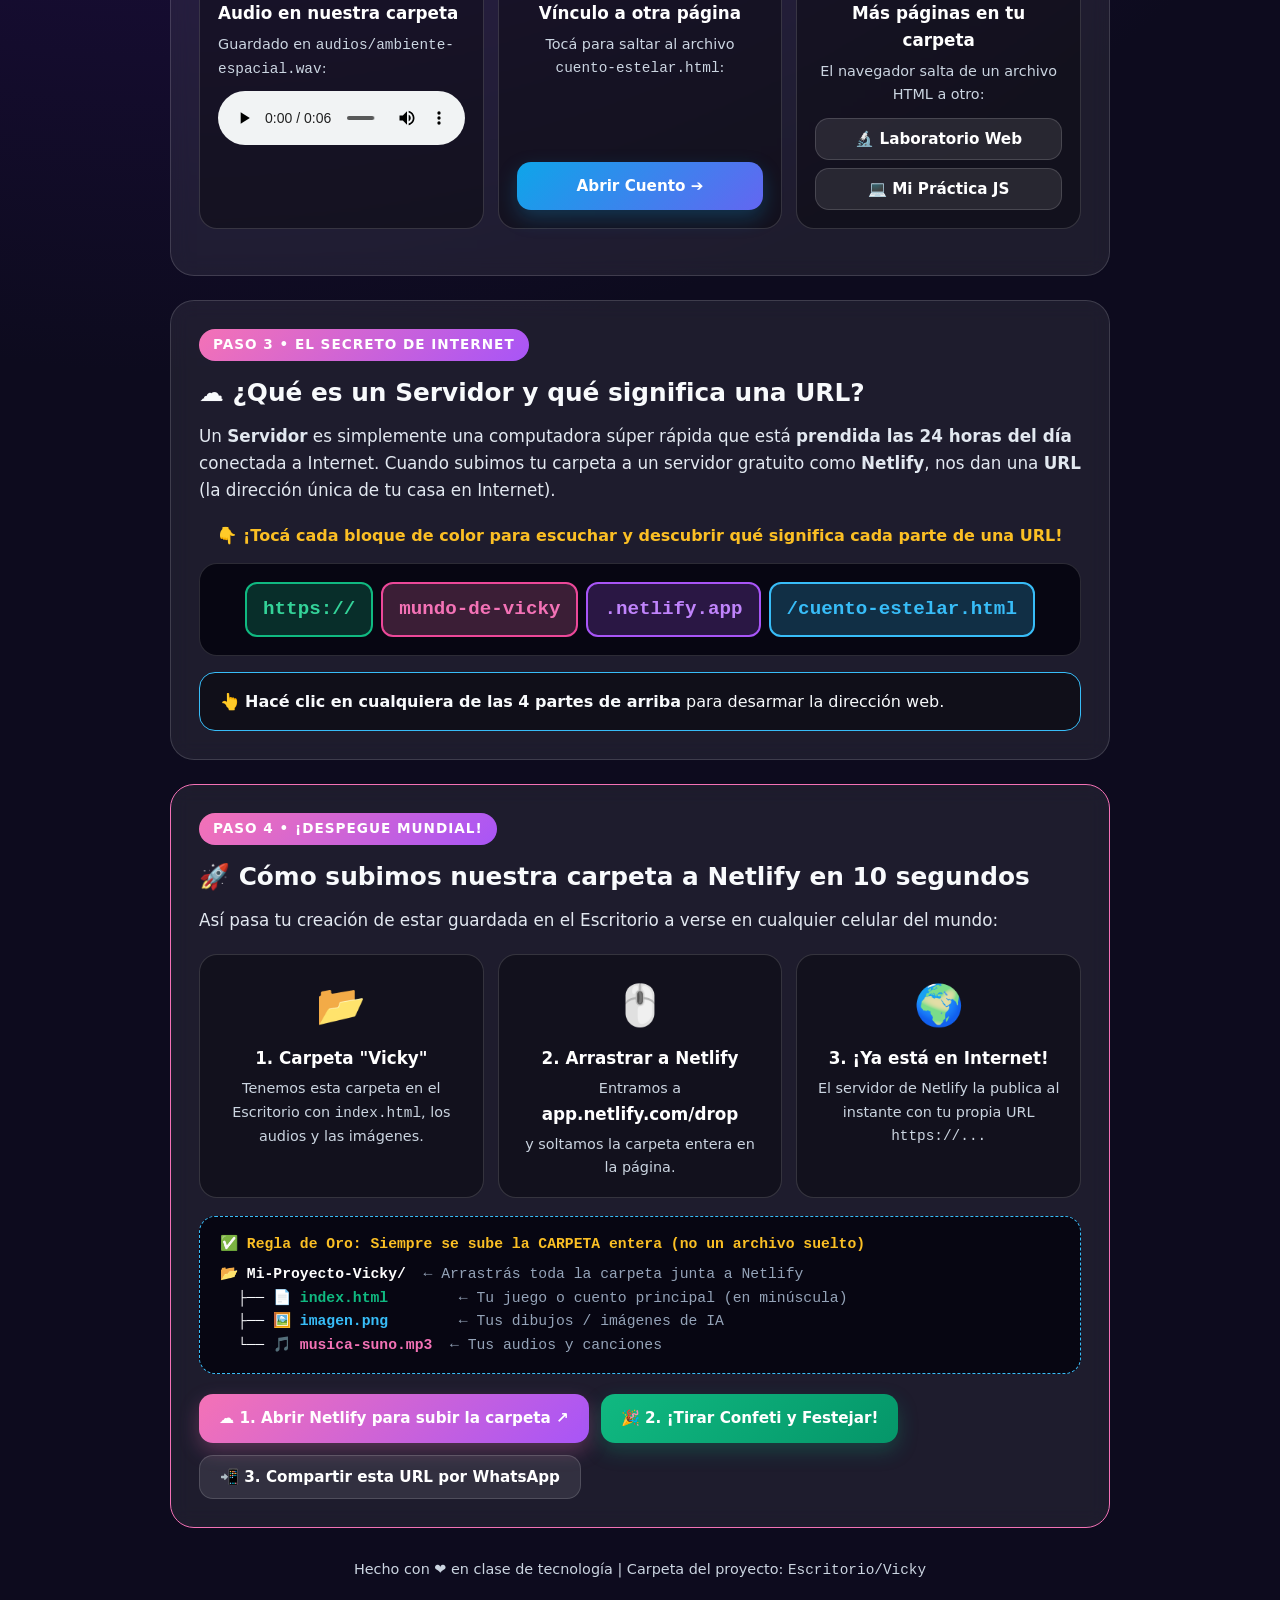
==== commit e01414d0: "Dejar explicacion limpia de subir carpeta entera sin el boton de descarga" ====
--- a/index.html
+++ b/index.html
@@ -432,9 +432,17 @@
         </div>
       </div>
 
+      <div style="background:#070612; border:1px dashed var(--cyan); border-radius:16px; padding:16px 20px; margin: 18px 0; font-family:Consolas,monospace; font-size:0.92rem;">
+        <div style="color:var(--amber); font-weight:700; margin-bottom:6px;">✅ Regla de Oro: Siempre se sube la CARPETA entera (no un archivo suelto)</div>
+        📂 <strong style="color:#fff;">Mi-Proyecto-Vicky/</strong> &nbsp;<span style="color:#94a3b8;">← Arrastrás toda la carpeta junta a Netlify</span><br>
+        &nbsp;&nbsp;├── 📄 <strong style="color:#10b981;">index.html</strong> &nbsp;&nbsp;&nbsp;&nbsp;&nbsp;&nbsp;&nbsp;<span style="color:#94a3b8;">← Tu juego o cuento principal (en minúscula)</span><br>
+        &nbsp;&nbsp;├── 🖼️ <strong style="color:#38bdf8;">imagen.png</strong> &nbsp;&nbsp;&nbsp;&nbsp;&nbsp;&nbsp;&nbsp;<span style="color:#94a3b8;">← Tus dibujos / imágenes de IA</span><br>
+        &nbsp;&nbsp;└── 🎵 <strong style="color:#f472b6;">musica-suno.mp3</strong> &nbsp;<span style="color:#94a3b8;">← Tus audios y canciones</span>
+      </div>
+
       <div style="display:flex; flex-wrap:wrap; gap:12px; margin-top: 20px;">
-        <a class="btn" href="https://app.netlify.com/drop" target="_blank">
-          ☁️ 1. Abrir Netlify Drop para subirla ↗
+        <a class="btn" href="https://app.netlify.com" target="_blank">
+          ☁️ 1. Abrir Netlify para subir la carpeta ↗
         </a>
         <button class="btn btn-green" onclick="festejarConConfeti()">
           🎉 2. ¡Tirar Confeti y Festejar!
@@ -443,67 +451,6 @@
           📲 3. Compartir esta URL por WhatsApp
         </button>
       </div>
-    </section>
-
-    <!-- =====================================================================
-         BONUS ESPECIAL: GENERADOR DE PORTADA PARA LA COMPU DE VICKY
-         ===================================================================== -->
-    <section class="paso-card" style="border: 2px solid var(--cyan); background: rgba(14, 165, 233, 0.09);">
-      <span class="paso-numero" style="background: linear-gradient(135deg, #0ea5e9, #10b981);">🎁 Para hacer en la Compu de Vicky</span>
-      <h2>🎮📖 ¡Uní tus Cuentos Interactivos y tu Juego en una sola Web!</h2>
-      <p class="explicacion-simple">
-        Como vos tenés los archivos <code>.html</code> de tus <strong>cuentos</strong> y de tu <strong>juego</strong> en tu propia compu, escribí acá abajo cómo se llaman esos archivos. ¡Esta página te va a crear y descargar tu propio archivo <strong><code>index.html</code></strong> con los vínculos listos para que subas toda tu carpeta junta a Netlify!
-      </p>
-
-      <div class="flujo-visual" style="text-align:left;">
-        <div class="mini-caja" style="text-align:left;">
-          <label style="font-size:0.85rem; color:var(--cyan); font-weight:700;">1. Título de tu Página Web:</label>
-          <input id="gen-titulo" type="text" value="El Mundo de Juegos y Cuentos de Vicky" style="width:100%; margin-top:6px; padding:10px; border-radius:10px; border:1px solid var(--border); background:#070612; color:#fff;">
-        </div>
-
-        <div class="mini-caja" style="text-align:left;">
-          <label style="font-size:0.85rem; color:var(--pink); font-weight:700;">2. Archivo de tu Cuento (en tu PC):</label>
-          <input id="gen-cuento" type="text" value="cuento.html" placeholder="Ej: cuento.html o cuento/index.html" style="width:100%; margin-top:6px; padding:10px; border-radius:10px; border:1px solid var(--border); background:#070612; color:#fff; font-family:Consolas,monospace;">
-          <label style="display:inline-block; margin-top:8px; font-size:0.8rem; color:var(--cyan); cursor:pointer; text-decoration:underline;">
-            📂 O tocá acá para buscar tu archivo .html
-            <input type="file" accept=".html,.htm" style="display:none;" onchange="detectarNombreArchivo(this, 'gen-cuento', 'cuento.html')">
-          </label>
-        </div>
-
-        <div class="mini-caja" style="text-align:left;">
-          <label style="font-size:0.85rem; color:var(--amber); font-weight:700;">3. Archivo de tu Juego (en tu PC):</label>
-          <input id="gen-juego" type="text" value="juego.html" placeholder="Ej: juego.html o juego/index.html" style="width:100%; margin-top:6px; padding:10px; border-radius:10px; border:1px solid var(--border); background:#070612; color:#fff; font-family:Consolas,monospace;">
-          <label style="display:inline-block; margin-top:8px; font-size:0.8rem; color:var(--cyan); cursor:pointer; text-decoration:underline;">
-            📂 O tocá acá para buscar tu archivo .html
-            <input type="file" accept=".html,.htm" style="display:none;" onchange="detectarNombreArchivo(this, 'gen-juego', 'juego.html')">
-          </label>
-        </div>
-      </div>
-
-      <div id="aviso-nombre" style="display:none; background:rgba(251,191,36,0.18); border:1px solid var(--amber); padding:12px 16px; border-radius:12px; margin-bottom:14px; font-size:0.9rem; color:#fef08a;"></div>
-
-      <div style="background: rgba(0,0,0,0.35); padding: 16px; border-radius: 16px; margin-bottom: 18px; font-size: 0.95rem;">
-        <strong>💡 ¿Cómo sabe el <code>index.html</code> dónde están tus archivos sin preguntarte la ruta <code>C:\Users\...</code>?</strong>
-        <p style="color:#cbd5e1; margin: 6px 0 12px; font-size:0.9rem;">
-          ¡Porque usa <strong>Rutas Relativas (de vecinos)</strong>! Mientras pongas los 3 archivos juntos adentro de la <strong>misma carpeta</strong>, el navegador busca automáticamente al archivo de al lado, sin importar en qué compu o servidor del mundo esté esa carpeta:
-        </p>
-        <div style="font-family:Consolas,monospace; background:#070612; padding:12px; border-radius:10px; color:#38bdf8; font-size:0.86rem; margin-bottom:12px;">
-          📂 <strong>Mi-Web-Vicky/</strong> (cualquier carpeta en tu compu)<br>
-          &nbsp;&nbsp;├── 📄 <strong style="color:#10b981;">index.html</strong> &nbsp;&nbsp;&nbsp;← <em>El menú que descargás acá</em><br>
-          &nbsp;&nbsp;├── 📄 <strong style="color:#f472b6;">cuento.html</strong> &nbsp;&nbsp;← <em>Tu cuento al lado</em><br>
-          &nbsp;&nbsp;└── 📄 <strong style="color:#fbbf24;">juego.html</strong> &nbsp;&nbsp;&nbsp;← <em>Tu juego al lado</em>
-        </div>
-        <ol style="margin-left: 20px; margin-top: 8px; color: #e2e8f0;">
-          <li>Creá una carpeta nueva en tu Escritorio (por ejemplo <code>Web-Vicky</code>).</li>
-          <li>Meté adentro de esa carpeta el archivo <code>.html</code> de tu <strong>cuento</strong> y el <code>.html</code> de tu <strong>juego</strong> (más las imágenes o audios si tienen).</li>
-          <li>Tocá el botón de abajo para descargar tu <strong><code>index.html</code></strong> principal y guardalo adentro de esa misma carpeta <code>Web-Vicky</code>.</li>
-          <li>Arrastrá tu carpeta <code>Web-Vicky</code> a <a href="https://app.netlify.com/drop" target="_blank" style="color:var(--cyan); font-weight:700;">app.netlify.com/drop</a> ¡y tu juego y tu cuento quedan publicados en Internet!</li>
-        </ol>
-      </div>
-
-      <button class="btn btn-cyan" onclick="descargarPortadaVicky()">
-        ⬇️ Descargar mi "index.html" listo para unir mi Cuento y mi Juego
-      </button>
     </section>
 
     <footer>
